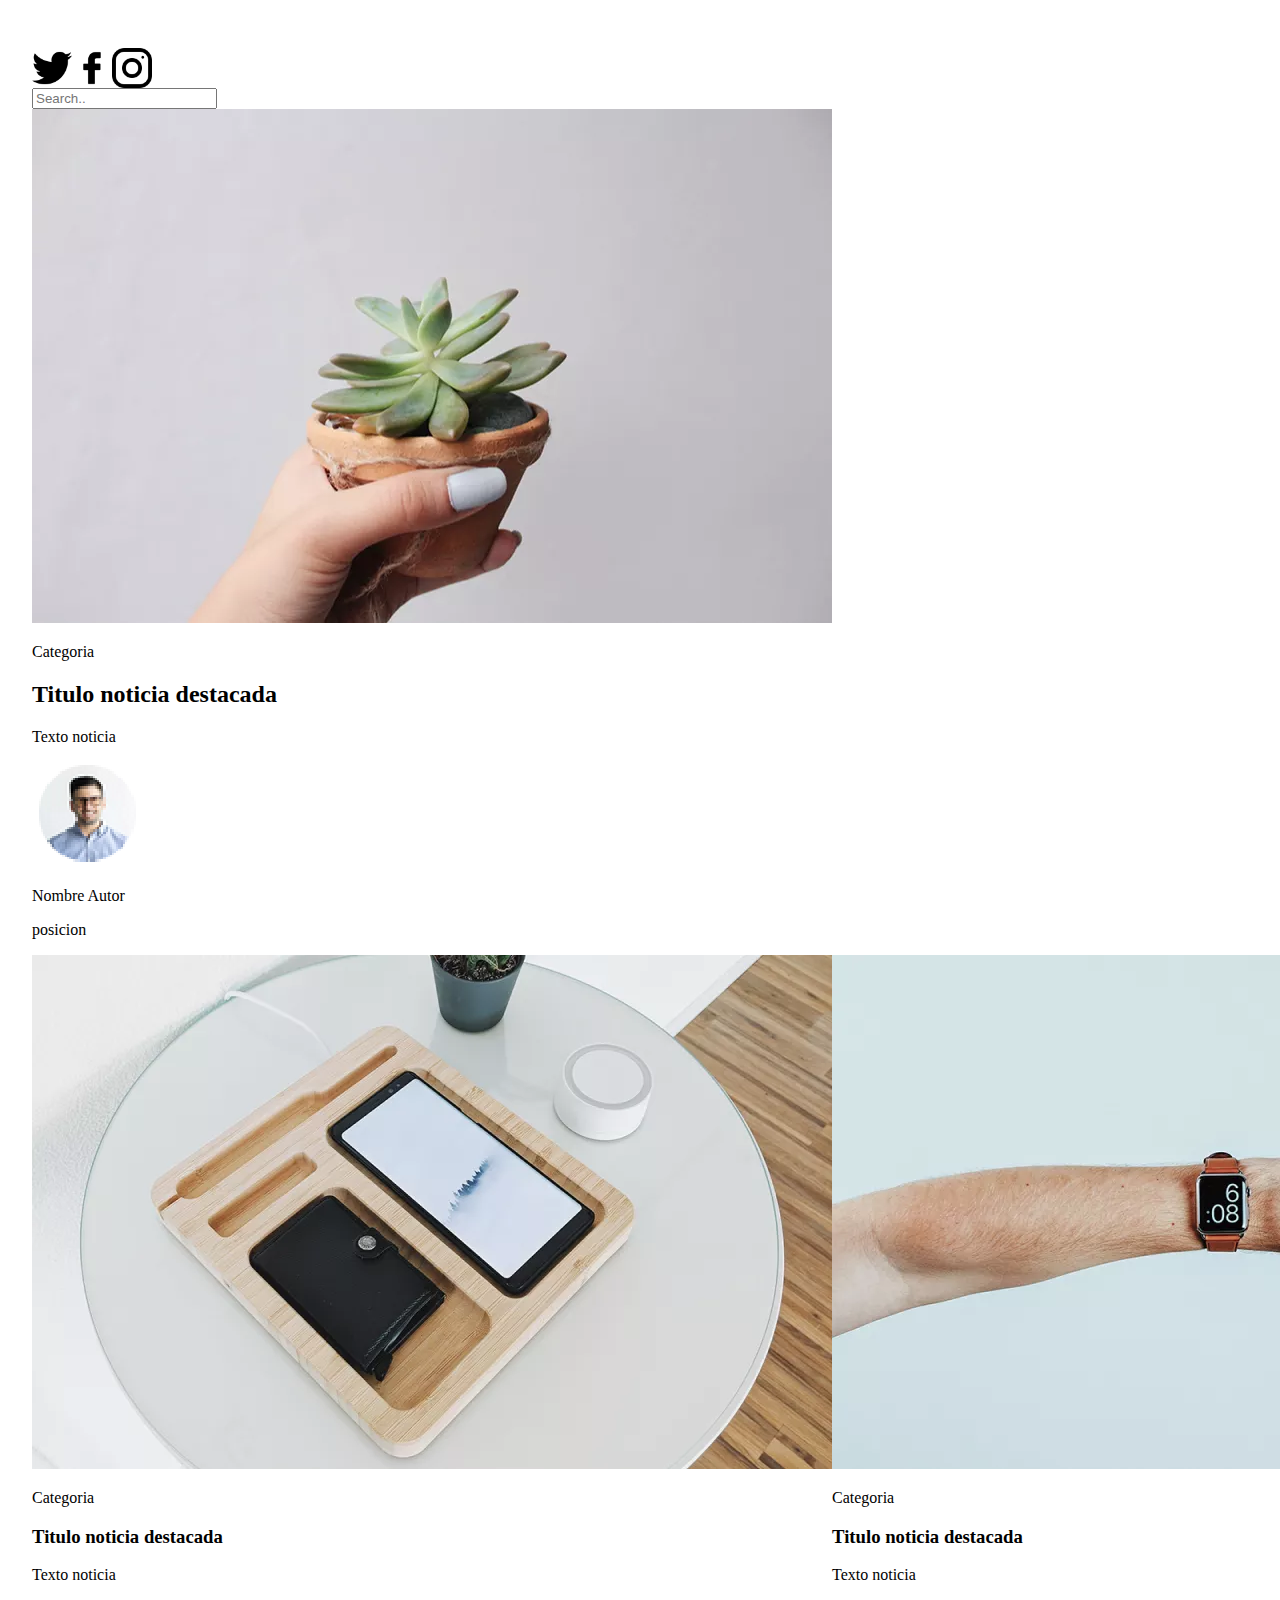
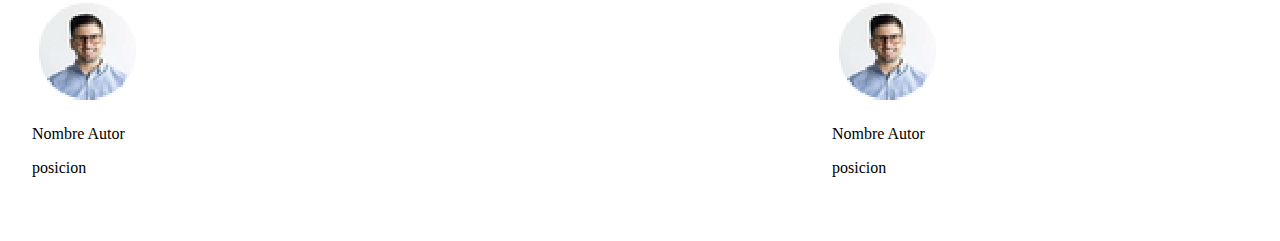
==== index.html @ 4578b65c "first commit" ====
<!DOCTYPE html>
<html lang="es">
<link rel="stylesheet" href="s.css">
<head>
    <meta charset="UTF-8">
    <meta http-equiv="X-UA-Compatible" content="IE=edge">
    <meta name="viewport" content="width=device-width, initial-scale=1.0">
    <title>Document</title>
</head>
<body>
    <header>
        <form action="">
            <nav>
                <section class="flex-containerSM">
                    
                        <img src="/img/Twitter.png" alt="">
                    
                        <img src="img/Facebook.png" alt="">
                    
                        <img src="img/Instagram.png" alt="">
                    
                </section>
            </nav>
            <input type="text" placeholder="Search..">

        </form>
    </header>

    <main>
        <section class="seccion-destacado">
            <article class="articulo-destacado">
                <picture>
                    <img src="/img/img_2.jpg.jpg" alt="Alt de imagen">
                </picture>
                <section>
                    <p class="categoria">Categoria</p>
                    <h2>Titulo noticia destacada</h2>
                    <p>Texto noticia</p>
                </section>
                <section class="author">
                    <picture>
                        <img src="/img/autor.png" alt="Imagen Autor">
                    </picture>
                    <p class="nombre">Nombre Autor</p>
                    <p class="posicion">posicion</p>
                </section>
            </article>
        </section>


        <section class="seccion-noticias">
            <article class="articulo-noticia1">
                <picture>
                    <img src="/img/img_3.jpg.jpg" alt="Alt de imagen">
                </picture>
                <section>
                    <p class="categoria">Categoria</p>
                    <h3>Titulo noticia destacada</h3>
                    <p>Texto noticia</p>
                </section>
                <section class="author">
                    <picture>
                        <img src="/img/autor.png" alt="Imagen Autor">
                    </picture>
                    <p class="nombre">Nombre Autor</p>
                    <p class="posicion">posicion</p>
                </section>
            </article>

            <article class="articulo-noticia2">
                <picture>
                    <img src="/img/img_4.jpg.jpg" alt="Alt de imagen">
                </picture>
                <section>
                    <p class="categoria">Categoria</p>
                    <h3>Titulo noticia destacada</h3>
                    <p>Texto noticia</p>
                </section>
                <section class="author">
                    <picture>
                        <img src="/img/autor.png" alt="Imagen Autor">
                    </picture>
                    <p class="nombre">Nombre Autor</p>
                    <p class="posicion">posicion</p>
                </section>
            </article>

            <article class="articulo-noticia3">
                <picture>
                    <img src="/img/img_5.jpg.jpg" alt="Alt de imagen">
                </picture>
                <section>
                    <p class="categoria">Categoria</p>
                    <h3>Titulo noticia destacada</h3>
                    <p>Texto noticia</p>
                </section>
                <section class="author">
                    <picture>
                        <img src="/img/autor.png" alt="Imagen Autor">
                    </picture>
                    <p class="nombre">Nombre Autor</p>
                    <p class="posicion">posicion</p>
                </section>
            </article>

        </section>

    </main>
</body>
</html>
---- s.css ----
.seccion-destacado{
    display: flex;
    flex-wrap: wrap;
}
.flex-containerSM{
    display: flex;
    flex-direction: row;
    height: 40px;
}

.seccion-noticias{
    display: flex;
    flex-direction: row;
}
.page {
    display: flex;
  }
  
  .page > * {
    padding: 1rem;
  }
  
  .sidebar {
    background: var(--color-primary-x-light);
    outline: 1px solid var(--color-primary);
    width: 14rem;
  }
  
  body {
    min-height: unset;
    padding: 2rem;
    border: 1px solid var(--color-stroke);
    background: var(--color-off-white);
    margin: 1rem auto;
  }
  
  .page {
    background: white;
    border: 1px solid var(--color-stroke);
  }
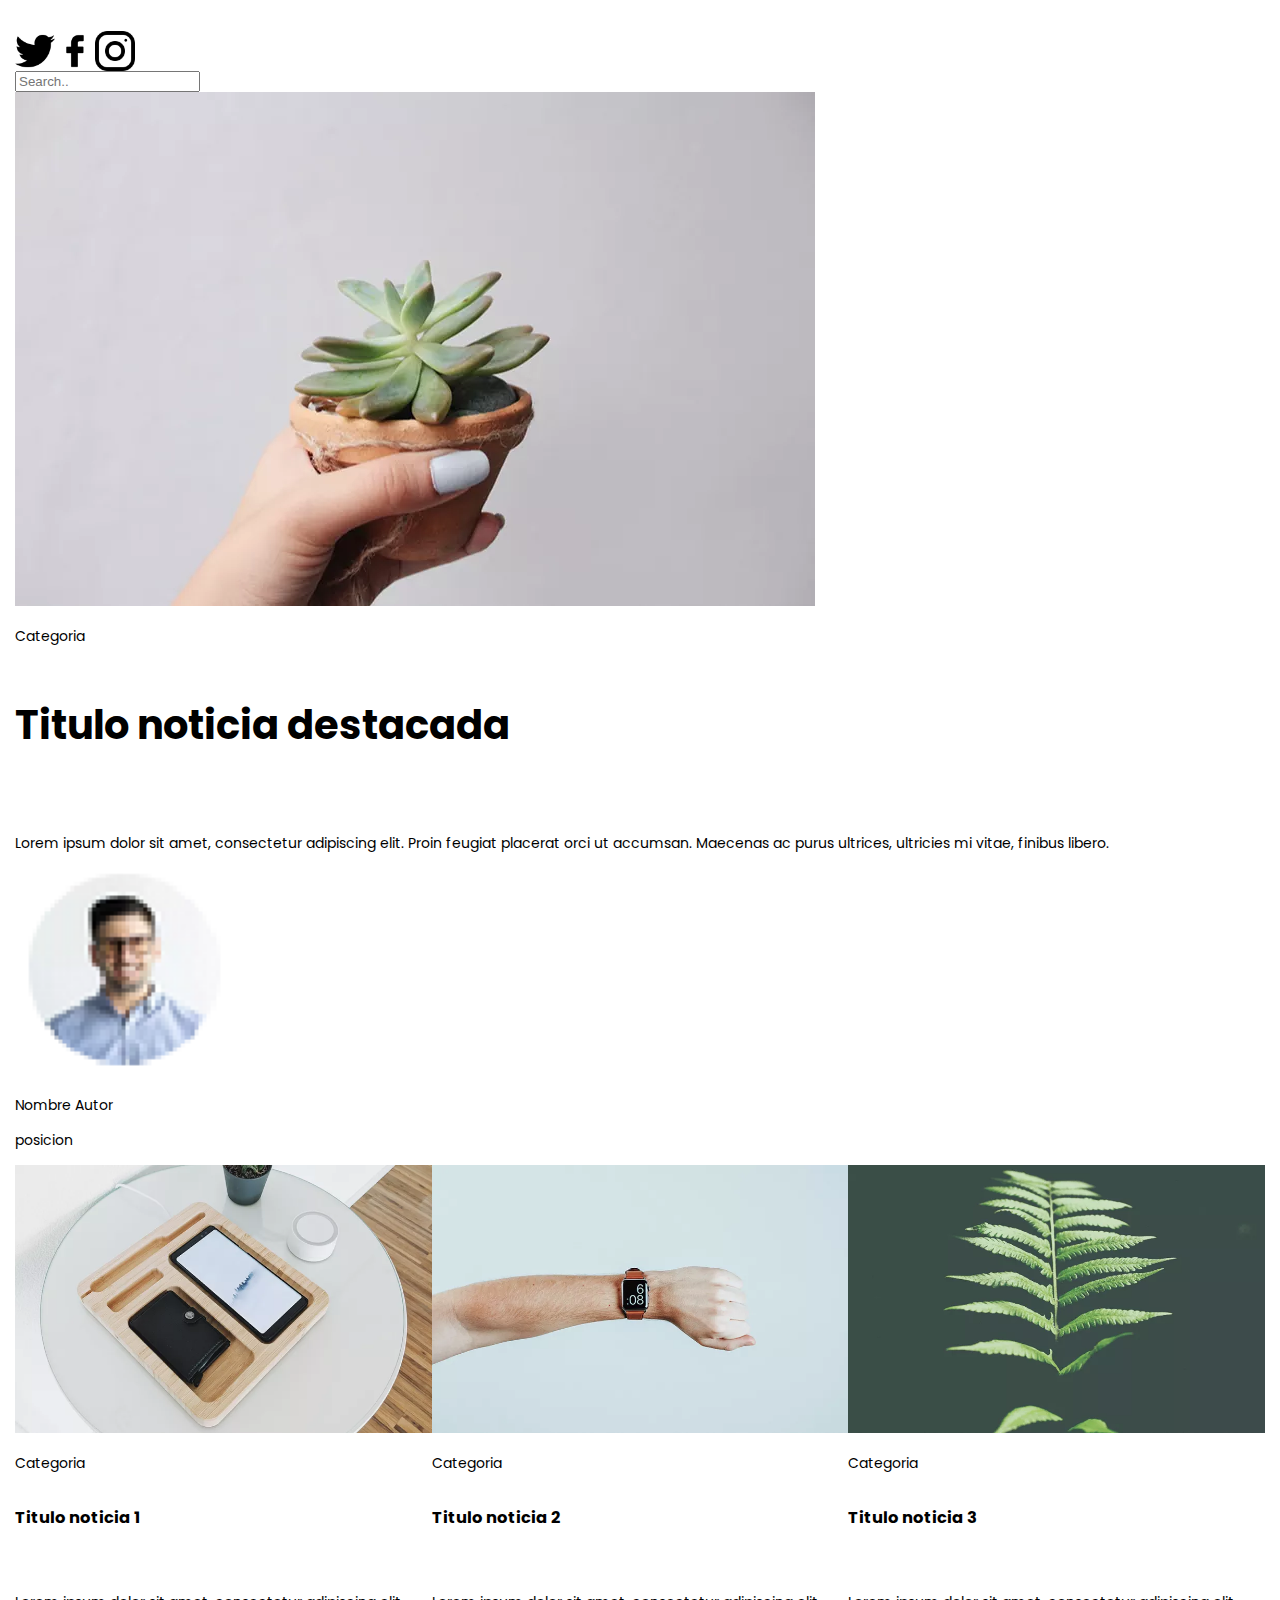
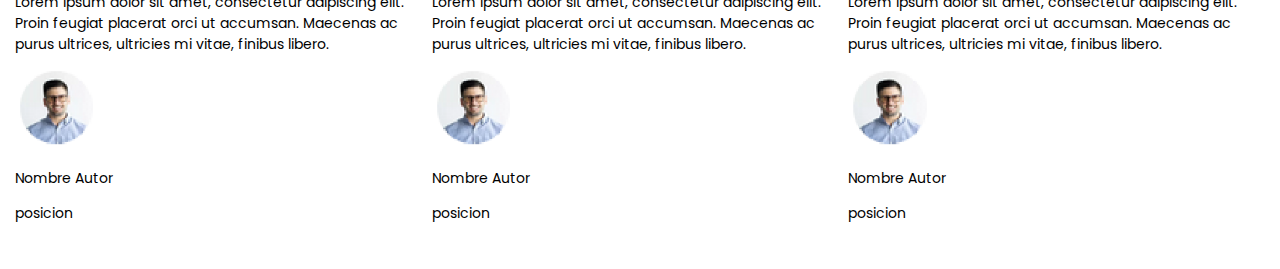
==== commit a52040ec: "mod 1" ====
--- a/index.html
+++ b/index.html
@@ -1,110 +1,133 @@
 <!DOCTYPE html>
 <html lang="es">
-<link rel="stylesheet" href="s.css">
-<head>
-    <meta charset="UTF-8">
-    <meta http-equiv="X-UA-Compatible" content="IE=edge">
-    <meta name="viewport" content="width=device-width, initial-scale=1.0">
-    <title>Document</title>
-</head>
-<body>
-    <header>
-        <form action="">
-            <nav>
-                <section class="flex-containerSM">
-                    
+    <link href='https://fonts.googleapis.com/css?family=Poppins'
+        rel='stylesheet'>
+    <link rel="stylesheet" href="s.css">
+    <head>
+        <meta charset="UTF-8">
+        <meta http-equiv="X-UA-Compatible" content="IE=edge">
+        <meta name="viewport" content="width=device-width, initial-scale=1.0">
+        <title>Document</title>
+    </head>
+    <body>
+        <header>
+            <form action="">
+                <nav>
+                    <section class="flex-containerSM">
+
                         <img src="/img/Twitter.png" alt="">
-                    
+
                         <img src="img/Facebook.png" alt="">
-                    
+
                         <img src="img/Instagram.png" alt="">
-                    
-                </section>
-            </nav>
-            <input type="text" placeholder="Search..">
 
-        </form>
-    </header>
+                    </section>
+                </nav>
+                <input type="text" placeholder="Search..">
 
-    <main>
-        <section class="seccion-destacado">
-            <article class="articulo-destacado">
-                <picture>
-                    <img src="/img/img_2.jpg.jpg" alt="Alt de imagen">
-                </picture>
-                <section>
-                    <p class="categoria">Categoria</p>
-                    <h2>Titulo noticia destacada</h2>
-                    <p>Texto noticia</p>
-                </section>
-                <section class="author">
+            </form>
+        </header>
+
+        <main>
+            <section class="seccion-destacado">
+                <article class="articulo-destacado">
                     <picture>
-                        <img src="/img/autor.png" alt="Imagen Autor">
+                        <img src="/img/img_2.jpg.jpg" alt="imagen-noticia-destacada"
+                            class="imagen-noticia-destacada">
                     </picture>
-                    <p class="nombre">Nombre Autor</p>
-                    <p class="posicion">posicion</p>
-                </section>
-            </article>
-        </section>
+                    <section>
+                        <p class="categoria">Categoria</p>
+                        <h2>Titulo noticia destacada</h2>
+                        <p>Lorem ipsum dolor sit amet, 
+                            consectetur adipiscing elit. 
+                            Proin feugiat placerat orci ut accumsan. 
+                            Maecenas ac purus ultrices, 
+                            ultricies mi vitae, 
+                            finibus libero.</p>                    </section>
+                    <section class="author">
+                        <picture>
+                            <img src="/img/autor.png" alt="Imagen-Autor" class="imagen-Autor">
+                        </picture>
+                        <p class="nombre">Nombre Autor</p>
+                        <p class="posicion">posicion</p>
+                    </section>
+                </article>
+            </section>
 
 
-        <section class="seccion-noticias">
-            <article class="articulo-noticia1">
-                <picture>
-                    <img src="/img/img_3.jpg.jpg" alt="Alt de imagen">
-                </picture>
-                <section>
-                    <p class="categoria">Categoria</p>
-                    <h3>Titulo noticia destacada</h3>
-                    <p>Texto noticia</p>
-                </section>
-                <section class="author">
+            <section class="seccion-noticias">
+                <article class="articulo-noticia1">
                     <picture>
-                        <img src="/img/autor.png" alt="Imagen Autor">
+                        <img src="/img/img_3.jpg.jpg" alt="imagen-noticia"
+                            class="imagen-noticia">
                     </picture>
-                    <p class="nombre">Nombre Autor</p>
-                    <p class="posicion">posicion</p>
-                </section>
-            </article>
+                    <section>
+                        <p class="categoria">Categoria</p>
+                        <h3>Titulo noticia 1</h3>
+                        <p>Lorem ipsum dolor sit amet, 
+                            consectetur adipiscing elit. 
+                            Proin feugiat placerat orci ut accumsan. 
+                            Maecenas ac purus ultrices, 
+                            ultricies mi vitae, 
+                            finibus libero.</p>                       </section>
+                    <section class="author">
+                        <picture>
+                            <img src="/img/autor.png" alt="Imagen-Autor" class="imagen-Autor">
+                        </picture>
+                        <p class="nombre">Nombre Autor</p>
+                        <p class="posicion">posicion</p>
+                    </section>
+                </article>
 
-            <article class="articulo-noticia2">
-                <picture>
-                    <img src="/img/img_4.jpg.jpg" alt="Alt de imagen">
-                </picture>
-                <section>
-                    <p class="categoria">Categoria</p>
-                    <h3>Titulo noticia destacada</h3>
-                    <p>Texto noticia</p>
-                </section>
-                <section class="author">
+                <article class="articulo-noticia2">
                     <picture>
-                        <img src="/img/autor.png" alt="Imagen Autor">
+                        <img src="/img/img_4.jpg.jpg" alt="imagen-noticia"
+                            class="imagen-noticia">
                     </picture>
-                    <p class="nombre">Nombre Autor</p>
-                    <p class="posicion">posicion</p>
-                </section>
-            </article>
+                    <section>
+                        <p class="categoria">Categoria</p>
+                        <h3>Titulo noticia 2</h3>
+                        <p>Lorem ipsum dolor sit amet, 
+                            consectetur adipiscing elit. 
+                            Proin feugiat placerat orci ut accumsan. 
+                            Maecenas ac purus ultrices, 
+                            ultricies mi vitae, 
+                            finibus libero.</p>                      </section>
+                    <section class="author">
+                        <picture>
+                            <img src="/img/autor.png" alt="Imagen-Autor" class="imagen-Autor">
+                        </picture>
+                        <p class="nombre">Nombre Autor</p>
+                        <p class="posicion">posicion</p>
+                    </section>
+                </article>
 
-            <article class="articulo-noticia3">
-                <picture>
-                    <img src="/img/img_5.jpg.jpg" alt="Alt de imagen">
-                </picture>
-                <section>
-                    <p class="categoria">Categoria</p>
-                    <h3>Titulo noticia destacada</h3>
-                    <p>Texto noticia</p>
-                </section>
-                <section class="author">
+                <article class="articulo-noticia3">
                     <picture>
-                        <img src="/img/autor.png" alt="Imagen Autor">
+                        <img src="/img/img_5.jpg.jpg" alt="imagen-noticia"
+                            class="imagen-noticia">
                     </picture>
-                    <p class="nombre">Nombre Autor</p>
-                    <p class="posicion">posicion</p>
-                </section>
-            </article>
+                    <section>
+                        <p class="categoria">Categoria</p>
+                        <h3>Titulo noticia 3</h3>
+                        <p>Lorem ipsum dolor sit amet, 
+                            consectetur adipiscing elit. 
+                            Proin feugiat placerat orci ut accumsan. 
+                            Maecenas ac purus ultrices, 
+                            ultricies mi vitae, 
+                            finibus libero.</p>   
+                    </section>
+                    <section class="author">
+                        <picture>
+                            <img src="/img/autor.png" alt="Imagen-Autor" class="imagen-Autor">
+                        </picture>
+                        <p class="nombre">Nombre Autor</p>
+                        <p class="posicion">posicion</p>
+                    </section>
+                </article>
 
-        </section>
+            </section>
 
-    </main>
-</body>
+        </main>
+    </body>
 </html>--- a/s.css
+++ b/s.css
@@ -1,40 +1,72 @@
-.seccion-destacado{
-    display: flex;
-    flex-wrap: wrap;
-}
-.flex-containerSM{
-    display: flex;
-    flex-direction: row;
-    height: 40px;
+.seccion-destacado {
+  display: flex;
+  flex-wrap: wrap;
 }
 
-.seccion-noticias{
-    display: flex;
-    flex-direction: row;
+.flex-containerSM {
+  display: flex;
+  flex-direction: row;
+  height: 40px;
 }
+
+.seccion-noticias {
+  display: flex;
+  flex-direction: row;
+}
+
 .page {
-    display: flex;
-  }
-  
-  .page > * {
-    padding: 1rem;
-  }
-  
-  .sidebar {
-    background: var(--color-primary-x-light);
-    outline: 1px solid var(--color-primary);
-    width: 14rem;
-  }
-  
-  body {
-    min-height: unset;
-    padding: 2rem;
-    border: 1px solid var(--color-stroke);
-    background: var(--color-off-white);
-    margin: 1rem auto;
-  }
-  
-  .page {
-    background: white;
-    border: 1px solid var(--color-stroke);
-  }+  display: flex;
+}
+
+.page>* {
+  padding: 1rem;
+}
+
+.sidebar {
+  background: var(--color-primary-x-light);
+  outline: 1px solid var(--color-primary);
+  width: 14rem;
+
+}
+
+body {
+  min-height: unset;
+  padding: 15px;
+  border: 1px solid var(--color-stroke);
+  background: var(#888);
+  margin: 1rem auto;
+  font-size: 14px;
+  font-family: 'Poppins';
+}
+
+h2 {
+  padding-top: 15px;
+  padding-bottom: 45px;
+  font-size: 40px;
+  font-weight: 700;
+
+}
+h3{
+  padding-top: 15px;
+  padding-bottom: 45px;
+}
+
+.page {
+  background: white;
+  border: 1px solid var(--color-stroke);
+}
+
+.imagen-noticia{
+  width: 100%;
+  height: auto;
+}
+
+.imagen-noticia-destacada{
+  max-width: 80%;
+  height: auto;
+}
+
+.imagen-Autor{
+  width: 20%;
+  height: auto;
+}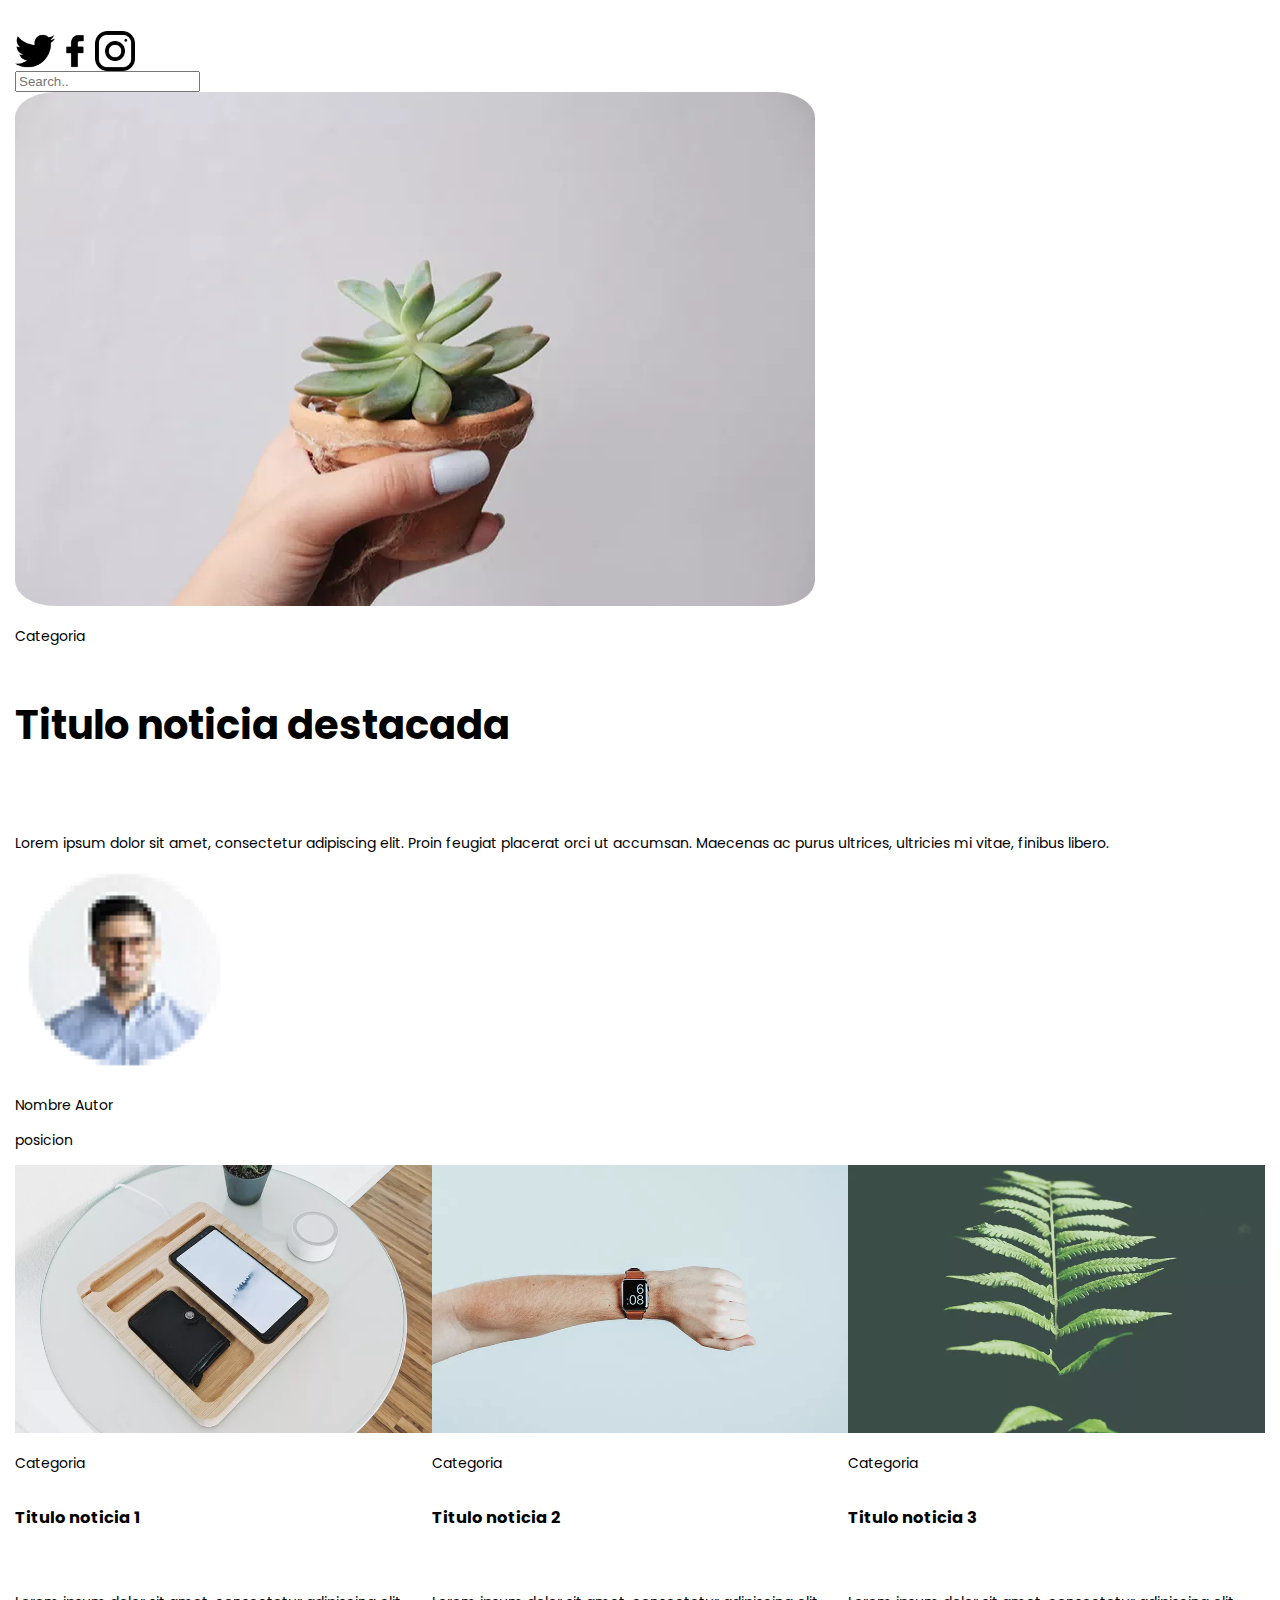
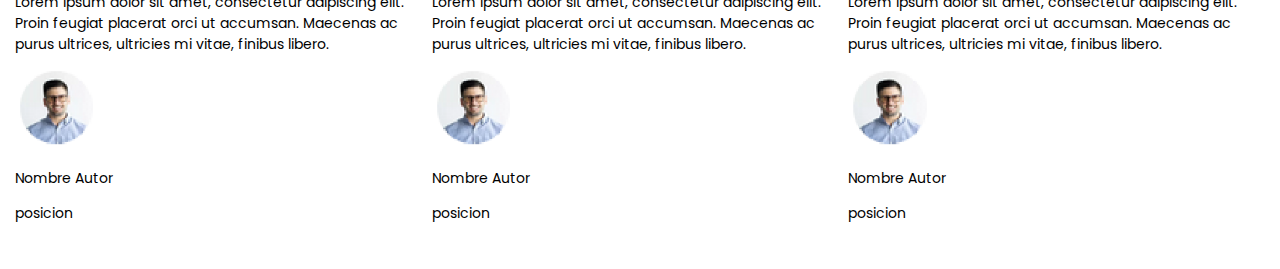
==== commit a4f7234b: "mod 5" ====
--- a/index.html
+++ b/index.html
@@ -1,13 +1,14 @@
 <!DOCTYPE html>
 <html lang="es">
-    <link href='https://fonts.googleapis.com/css?family=Poppins'
-        rel='stylesheet'>
-    <link rel="stylesheet" href="s.css">
+    
     <head>
         <meta charset="UTF-8">
         <meta http-equiv="X-UA-Compatible" content="IE=edge">
         <meta name="viewport" content="width=device-width, initial-scale=1.0">
         <title>Document</title>
+        <link href='https://fonts.googleapis.com/css?family=Poppins'
+            rel='stylesheet'>
+    <link rel="stylesheet" href="s.css">
     </head>
     <body>
         <header>
--- a/s.css
+++ b/s.css
@@ -1,3 +1,5 @@
+@import url('https://fonts.googleapis.com/css?family=Poppins');
+
 .seccion-destacado {
   display: flex;
   flex-wrap: wrap;
@@ -64,6 +66,7 @@
 .imagen-noticia-destacada{
   max-width: 80%;
   height: auto;
+  border-radius: 5%;
 }
 
 .imagen-Autor{
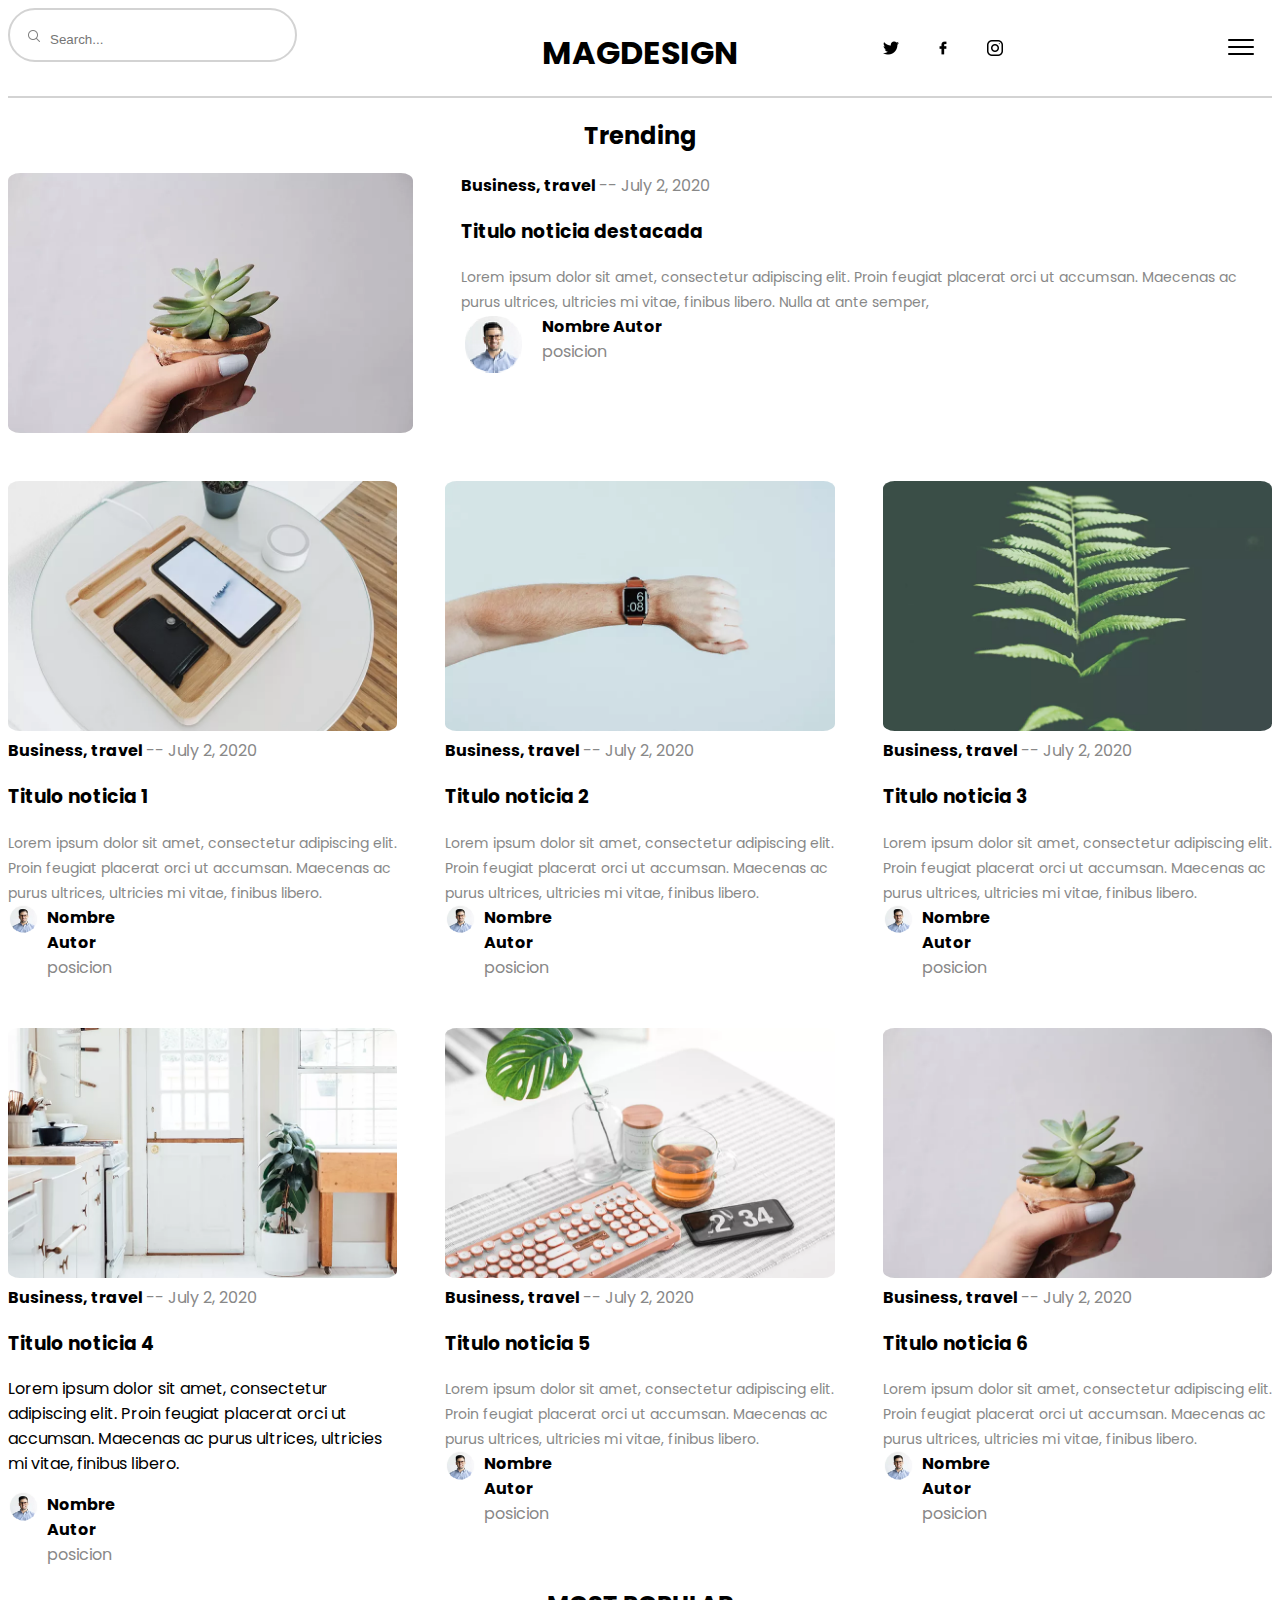
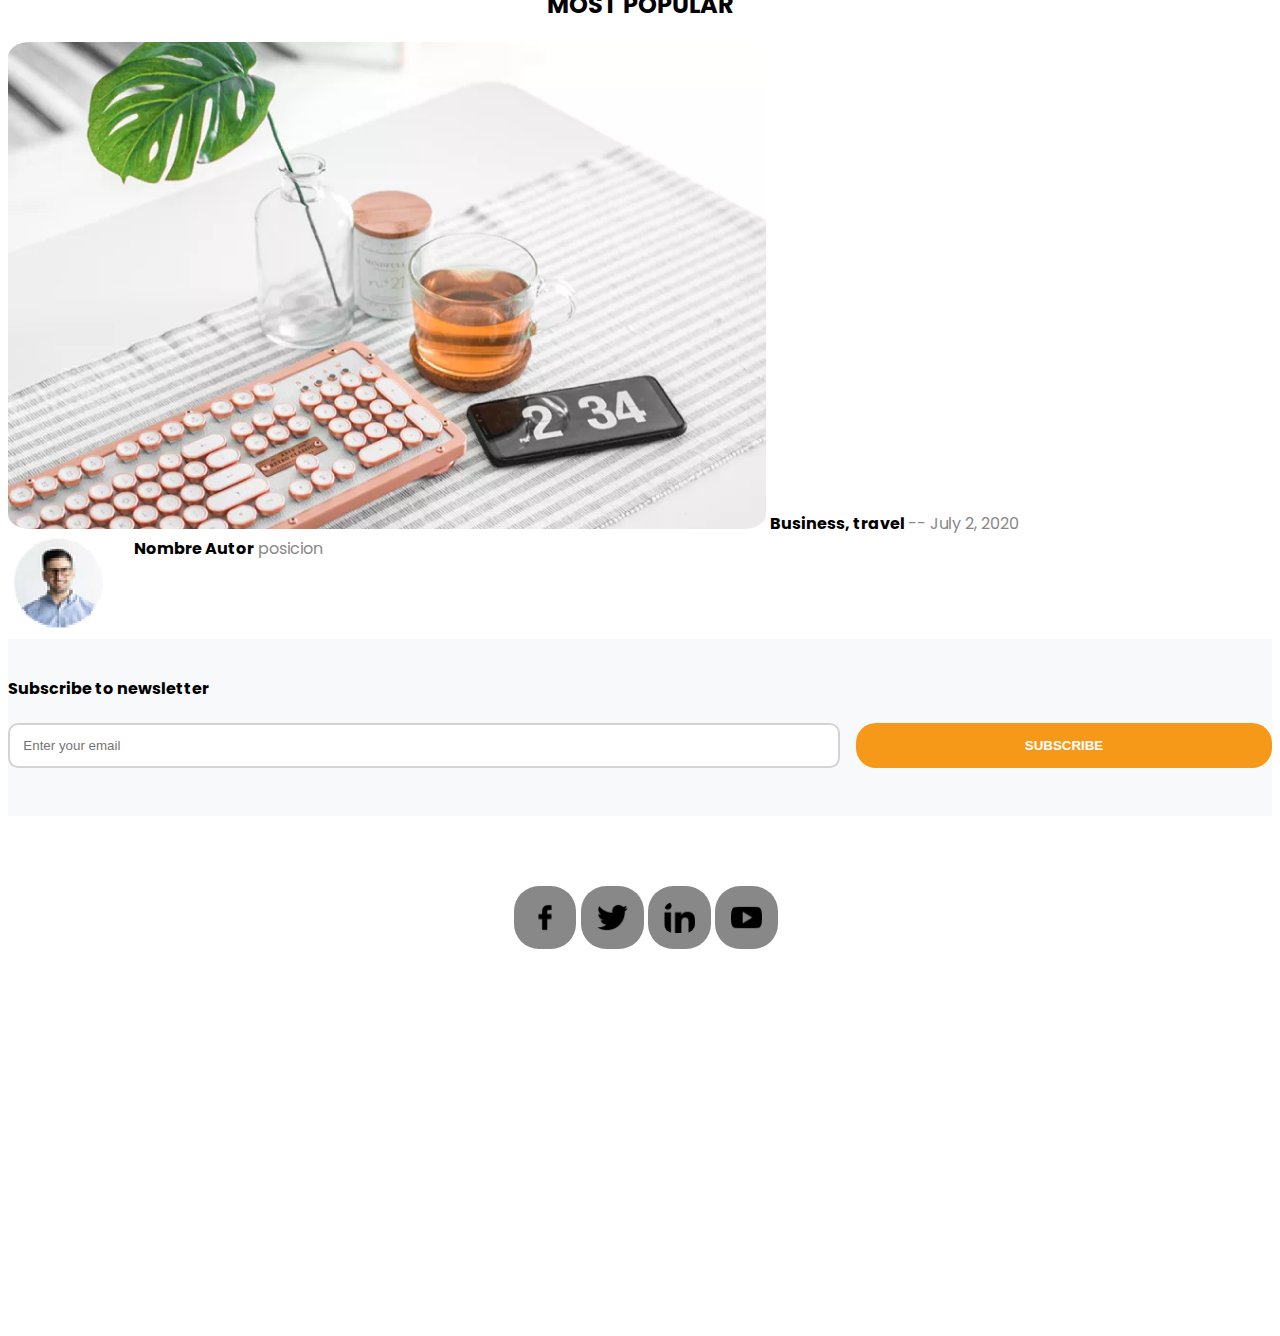
==== commit b89b4e60: "index" ====
--- a/index.html
+++ b/index.html
@@ -1,134 +1,353 @@
 <!DOCTYPE html>
 <html lang="es">
-    
+
+    <link rel="stylesheet" href="estilos_periodico.css">
     <head>
         <meta charset="UTF-8">
         <meta http-equiv="X-UA-Compatible" content="IE=edge">
         <meta name="viewport" content="width=device-width, initial-scale=1.0">
-        <title>Document</title>
-        <link href='https://fonts.googleapis.com/css?family=Poppins'
-            rel='stylesheet'>
-    <link rel="stylesheet" href="s.css">
+        <title>Periodico</title>
+
     </head>
     <body>
+        <!--Barra navegacion-->
+
+        
+
         <header>
-            <form action="">
-                <nav>
-                    <section class="flex-containerSM">
-
-                        <img src="/img/Twitter.png" alt="">
-
-                        <img src="img/Facebook.png" alt="">
-
-                        <img src="img/Instagram.png" alt="">
-
-                    </section>
-                </nav>
-                <input type="text" placeholder="Search..">
-
-            </form>
+            <nav>
+                <section class="barra-navegacion">
+
+                    <section class="barra-busqueda">
+                        <img class="icono-busqueda" src="img/lupa.png"
+                            alt="barra de
+                            busqueda">
+                        <input type="text" class="entrada-barra-busqeda"
+                            placeholder="Search...">
+                    </section>
+
+                    <section class="titulo-pagina">
+                        <h1 >MAGDESIGN</h1>
+                    </section>
+
+                    <section class="menu">
+                        <section class="redes-">
+
+                            <img class="logos" src="/img/Twitter.png" alt="botón
+                                para ir a Twitter">
+
+                            <img class="logos" src="img/Facebook.png" alt="botón
+                                para ir a Facebook">
+
+                            <img class="logos" src="img/Instagram.png"
+                                alt="botón para ir a Instagram">
+
+                        </section>
+
+                        <img class="menu-burger" src="/img/burger.png"
+                            alt="botón de
+                            menu">
+                    </section>
+                </section>
+
+                
+            </nav>
         </header>
 
-        <main>
-            <section class="seccion-destacado">
-                <article class="articulo-destacado">
-                    <picture>
-                        <img src="/img/img_2.jpg.jpg" alt="imagen-noticia-destacada"
-                            class="imagen-noticia-destacada">
-                    </picture>
-                    <section>
-                        <p class="categoria">Categoria</p>
-                        <h2>Titulo noticia destacada</h2>
-                        <p>Lorem ipsum dolor sit amet, 
-                            consectetur adipiscing elit. 
-                            Proin feugiat placerat orci ut accumsan. 
-                            Maecenas ac purus ultrices, 
-                            ultricies mi vitae, 
-                            finibus libero.</p>                    </section>
-                    <section class="author">
-                        <picture>
-                            <img src="/img/autor.png" alt="Imagen-Autor" class="imagen-Autor">
-                        </picture>
-                        <p class="nombre">Nombre Autor</p>
-                        <p class="posicion">posicion</p>
-                    </section>
-                </article>
+        <main class="contenido-index">
+            <!-- noticia destacada -->
+            <section class="noticia-trending">
+                <h2>Trending</h2>
+                <section class="grid-container-trending">
+
+                    <img src="/img/img_2.jpg.jpg"
+                        class="imagen-noticia-trending">
+                    <article>
+                        <label class="categoria-noticia">Business, travel
+                        </label>
+                        <label class="fecha">-- July 2, 2020</label>
+                        <h3>
+                            Titulo noticia destacada
+                        </h3>
+                        <label class="cuerpo-noticia">
+                            Lorem ipsum dolor sit amet, consectetur adipiscing
+                            elit.
+                            Proin feugiat placerat orci ut accumsan. Maecenas ac
+                            purus ultrices,
+                            ultricies mi vitae, finibus libero. Nulla at ante
+                            semper,
+                        </label>
+
+                        <section class="autor">
+                            <picture>
+                                <img src="/img/autor.png" alt="Imagen-Autor"
+                                    class="imagen-autor">
+                            </picture>
+                            <section>
+                                <label class="nombre-autor">Nombre Autor</label>
+                                <label class="posicion">posicion</label>
+                            </section>
+                        </section>
+
+                    </article>
+
+
+                </section>
             </section>
-
-
-            <section class="seccion-noticias">
-                <article class="articulo-noticia1">
+            <!-- noticias normales -->
+            <section class="noticias">
+
+                <article class="articulo-noticia">
                     <picture>
                         <img src="/img/img_3.jpg.jpg" alt="imagen-noticia"
                             class="imagen-noticia">
                     </picture>
                     <section>
-                        <p class="categoria">Categoria</p>
+                        <label class="categoria-noticia">Business, travel
+                        </label>
+                        <label class="fecha">-- July 2, 2020</label>
                         <h3>Titulo noticia 1</h3>
-                        <p>Lorem ipsum dolor sit amet, 
-                            consectetur adipiscing elit. 
-                            Proin feugiat placerat orci ut accumsan. 
-                            Maecenas ac purus ultrices, 
-                            ultricies mi vitae, 
-                            finibus libero.</p>                       </section>
-                    <section class="author">
-                        <picture>
-                            <img src="/img/autor.png" alt="Imagen-Autor" class="imagen-Autor">
-                        </picture>
-                        <p class="nombre">Nombre Autor</p>
-                        <p class="posicion">posicion</p>
-                    </section>
-                </article>
-
-                <article class="articulo-noticia2">
-                    <picture>
-                        <img src="/img/img_4.jpg.jpg" alt="imagen-noticia"
-                            class="imagen-noticia">
-                    </picture>
-                    <section>
-                        <p class="categoria">Categoria</p>
-                        <h3>Titulo noticia 2</h3>
-                        <p>Lorem ipsum dolor sit amet, 
-                            consectetur adipiscing elit. 
-                            Proin feugiat placerat orci ut accumsan. 
-                            Maecenas ac purus ultrices, 
-                            ultricies mi vitae, 
-                            finibus libero.</p>                      </section>
-                    <section class="author">
-                        <picture>
-                            <img src="/img/autor.png" alt="Imagen-Autor" class="imagen-Autor">
-                        </picture>
-                        <p class="nombre">Nombre Autor</p>
-                        <p class="posicion">posicion</p>
-                    </section>
-                </article>
-
-                <article class="articulo-noticia3">
-                    <picture>
-                        <img src="/img/img_5.jpg.jpg" alt="imagen-noticia"
-                            class="imagen-noticia">
-                    </picture>
-                    <section>
-                        <p class="categoria">Categoria</p>
-                        <h3>Titulo noticia 3</h3>
-                        <p>Lorem ipsum dolor sit amet, 
-                            consectetur adipiscing elit. 
-                            Proin feugiat placerat orci ut accumsan. 
-                            Maecenas ac purus ultrices, 
-                            ultricies mi vitae, 
-                            finibus libero.</p>   
-                    </section>
-                    <section class="author">
-                        <picture>
-                            <img src="/img/autor.png" alt="Imagen-Autor" class="imagen-Autor">
-                        </picture>
-                        <p class="nombre">Nombre Autor</p>
-                        <p class="posicion">posicion</p>
-                    </section>
-                </article>
-
+                        <label class="cuerpo-noticia">
+                            Lorem ipsum dolor sit amet, consectetur adipiscing
+                            elit.
+                            Proin feugiat placerat orci ut accumsan. Maecenas ac
+                            purus ultrices,
+                            ultricies mi vitae, finibus libero.
+                        </label>
+                        <section class="autor">
+                            <picture>
+                                <img src="/img/autor.png" alt="Imagen-Autor"
+                                    class="imagen-autor">
+                            </picture>
+                            <section>
+                                <label class="nombre-autor">Nombre Autor</label>
+                                <label class="posicion">posicion</label>
+                            </section>
+                        </section>
+                    </article>
+
+                    <article class="articulo-noticia">
+                        <picture>
+                            <img src="/img/img_4.jpg.jpg" alt="imagen-noticia"
+                                class="imagen-noticia">
+                        </picture>
+                        <section>
+                            <label class="categoria-noticia">Business, travel
+                            </label>
+                            <label class="fecha">-- July 2, 2020</label>
+                            <h3>Titulo noticia 2</h3>
+                            <label class="cuerpo-noticia">
+                                Lorem ipsum dolor sit amet, consectetur
+                                adipiscing
+                                elit.
+                                Proin feugiat placerat orci ut accumsan.
+                                Maecenas ac
+                                purus ultrices,
+                                ultricies mi vitae, finibus libero.
+                            </label>
+                        </section>
+                        <section class="autor">
+                            <picture>
+                                <img src="/img/autor.png" alt="Imagen-Autor"
+                                    class="imagen-autor">
+                            </picture>
+                            <section>
+                                <label class="nombre-autor">Nombre Autor</label>
+                                <label class="posicion">posicion</label>
+                            </section>
+                        </section>
+                    </article>
+
+                    <article class="articulo-noticia">
+                        <picture>
+                            <img src="/img/img_5.jpg.jpg" alt="imagen-noticia"
+                                class="imagen-noticia">
+                        </picture>
+                        <section>
+                            <label class="categoria-noticia">Business, travel
+                            </label>
+                            <label class="fecha">-- July 2, 2020</label>
+                            <h3>Titulo noticia 3</h3>
+                            <label class="cuerpo-noticia">
+                                Lorem ipsum dolor sit amet, consectetur
+                                adipiscing
+                                elit.
+                                Proin feugiat placerat orci ut accumsan.
+                                Maecenas ac
+                                purus ultrices,
+                                ultricies mi vitae, finibus libero.
+                            </label>
+                        </section>
+                        <section class="autor">
+                            <picture>
+                                <img src="/img/autor.png" alt="Imagen-Autor"
+                                    class="imagen-autor">
+                            </picture>
+                            <section>
+                                <label class="nombre-autor">Nombre Autor</label>
+                                <label class="posicion">posicion</label>
+                            </section>
+                        </section>
+                    </article>
+
+                    <article class="articulo-noticia">
+                        <picture>
+                            <img src="/img/img_6.jpg.jpg" alt="imagen-noticia"
+                                class="imagen-noticia">
+                        </picture>
+                        <section>
+                            <label class="categoria-noticia">Business, travel
+                            </label>
+                            <label class="fecha">-- July 2, 2020</label>
+                            <h3>Titulo noticia 4</h3>
+                            <p>Lorem ipsum dolor sit amet,
+                                consectetur adipiscing elit.
+                                Proin feugiat placerat orci ut accumsan.
+                                Maecenas ac purus ultrices,
+                                ultricies mi vitae,
+                                finibus libero.</p> </section>
+                        <section class="autor">
+                            <picture>
+                                <img src="/img/autor.png" alt="Imagen-Autor"
+                                    class="imagen-autor">
+                            </picture>
+                            <section>
+                                <label class="nombre-autor">Nombre Autor</label>
+                                <label class="posicion">posicion</label>
+                            </section>
+                        </section>
+                    </article>
+
+                    <article class="articulo-noticia">
+                        <picture>
+                            <img src="/img/img_7.jpg.jpg" alt="imagen-noticia"
+                                class="imagen-noticia">
+                        </picture>
+                        <section>
+                            <label class="categoria-noticia">Business, travel
+                            </label>
+                            <label class="fecha">-- July 2, 2020</label>
+                            <h3>Titulo noticia 5</h3>
+                            <label class="cuerpo-noticia">
+                                Lorem ipsum dolor sit amet, consectetur
+                                adipiscing
+                                elit.
+                                Proin feugiat placerat orci ut accumsan.
+                                Maecenas ac
+                                purus ultrices,
+                                ultricies mi vitae, finibus libero.
+                            </label>
+                        </section>
+                        <section class="autor">
+                            <picture>
+                                <img src="/img/autor.png" alt="Imagen-Autor"
+                                    class="imagen-autor">
+                            </picture>
+                            <section>
+                                <label class="nombre-autor">Nombre Autor</label>
+                                <label class="posicion">posicion</label>
+                            </section>
+                        </section>
+                    </article>
+
+                    <article class="articulo-noticia">
+                        <picture>
+                            <img src="/img/img_2.jpg.jpg" alt="imagen-noticia"
+                                class="imagen-noticia">
+                        </picture>
+                        <section>
+                            <label class="categoria-noticia">Business, travel
+                            </label>
+                            <label class="fecha">-- July 2, 2020</label>
+                            <h3>Titulo noticia 6</h3>
+                            <label class="cuerpo-noticia">
+                                Lorem ipsum dolor sit amet, consectetur
+                                adipiscing
+                                elit.
+                                Proin feugiat placerat orci ut accumsan.
+                                Maecenas ac
+                                purus ultrices,
+                                ultricies mi vitae, finibus libero.
+                            </label>
+                        </section>
+                        <section class="autor">
+                            <picture>
+                                <img src="/img/autor.png" alt="Imagen-Autor"
+                                    class="imagen-autor">
+                            </picture>
+                            <section>
+                                <label class="nombre-autor">Nombre Autor</label>
+                                <label class="posicion">posicion</label>
+                            </section>
+                        </section>
+                    </article>
+
+
+
+                </section>
+
+                <!--Most Popular post-->
+                <section class="publicacion-popular">
+                    <h2>MOST POPULAR</h2>
+                    <img class="imagen-publicacion-popular"
+                        src="/img/img_7.jpg.jpg"
+                        alt="">
+
+                    <label class="categoria-noticia">Business, travel
+                    </label>
+                    <label class="fecha">-- July 2, 2020</label>
+
+                    <section class="autor">
+                        <picture>
+                            <img src="/img/autor.png" alt="Imagen-Autor"
+                                class="imagen-autor">
+                        </picture>
+                        <section>
+                            <label class="nombre-autor">Nombre Autor</label>
+                            <label class="posicion">posicion</label>
+                        </section>
+                    </section>
+                </section>
+
+
+                <!--subscripcion-->
+
+
+            </main>
+            <section class="subscripcion">
+                <section class="contenido-subscripcion">
+                    <h4>Subscribe to newsletter</h4>
+                    <section class="formulario-subscripcion">
+                        <input type="email" class="email"
+                            placeholder="Enter your email">
+                        <input type="submit" class="btSubscripcion"
+                            value="SUBSCRIBE">
+                    </section>
+                </section>
             </section>
-
-        </main>
-    </body>
-</html>+            <!--pie-->
+
+            <footer>
+                <section class="contenido-index">
+                    <section class="redes-sociales">
+                        <picture>
+                            <img class="logo-redes" src="/img/Facebook.png"
+                                alt="">
+                        </picture>
+                        <picture>
+                            <img class="logo-redes" src="/img/Twitter.png"
+                                alt="">
+                        </picture>
+                        <picture>
+                            <img class="logo-redes" src="/img/linkedin.png"
+                                alt="">
+                        </picture>
+                        <picture>
+                            <img class="logo-redes" src="/img/youtube.png"
+                                alt="">
+                        </picture>
+                    </section>
+                </section>
+            </footer>
+        </body>
+    </html>--- a/estilos_periodico.css
+++ b/estilos_periodico.css
@@ -0,0 +1,326 @@
+@import url('https://fonts.googleapis.com/css?family=Poppins');
+
+body {
+    font-family: 'Poppins';
+}
+
+h1 {
+    text-align: center;
+}
+
+h2 {
+    font-weight: bold;
+    text-align: center;
+}
+
+img {
+    border-radius: 3%;
+}
+
+.cuerpo-noticia {
+    font-size: 14px;
+    color: #888;
+}
+
+.contenido-index {
+    max-width: 1320px;
+    margin: auto;
+}
+
+.grid-container-trending {
+    display: grid;
+    grid-template-columns: 1fr 2fr;
+    gap: 3em;
+}
+
+header {
+    height: 80px;
+    border-bottom: 2px solid lightgray;
+    padding-bottom: 0.5em;
+}
+
+
+
+.barra-navegacion {
+    max-width: 1320px;
+    margin: auto;
+    display: grid;
+    grid-template-columns: 1fr 1fr 1fr;
+}
+
+.barra-busqueda {
+    border: 2px solid lightgray;
+    border-radius: 50px;
+    padding: 1em;
+    width: 60%;
+    height: 20%;
+}
+
+.entrada-barra-busqeda {
+    border-color: transparent;
+    width: auto;
+}
+
+.menu {
+    display: grid;
+    grid-template-columns: 1fr 1fr;
+    padding: 1em;
+
+}
+
+.logos {
+    width: 1em;
+    height: auto;
+    border-radius: 40%;
+    padding: 1em;
+}
+
+.icono-busqueda {
+    opacity: 50%;
+    width: 1em;
+    height: auto;
+}
+
+
+
+.menu-burger {
+    padding-top: 0.5em;
+    margin-left: auto;
+}
+
+.imagen-noticia-trending {
+    max-width: 100%;
+    height: auto;
+}
+
+.autor {
+    display: grid;
+    grid-template-columns: 1fr 2fr;
+    width: 30%;
+}
+
+.nombre-autor {
+    font-weight: bold;
+}
+
+.posicion {
+    color: #888;
+}
+
+.imagen-autor {
+    max-width: 80%;
+    height: auto;
+}
+
+.categoria-noticia {
+    font-weight: bold;
+}
+
+.fecha {
+    color: #888;
+}
+
+.noticias {
+    display: grid;
+    grid-template-columns: repeat(3, 1fr);
+    gap: 3em;
+    margin-top: 3em;
+}
+
+.articulo-noticia {
+    /*height: 180px;*/
+}
+
+.imagen-noticia {
+    width: 100%;
+    height: auto;
+
+}
+
+.imagen-publicacion-popular {
+    width: 60%;
+    height: auto;
+}
+
+.subscripcion {
+    background-color: #f8f9fa;
+}
+
+.most-popular {
+    font-weight: bold;
+    padding-top: 2em;
+}
+
+.contenido-subscripcion {
+    max-width: 1320px;
+    margin: auto;
+    padding-top: 1em;
+    padding-bottom: 3em;
+}
+
+.formulario-subscripcion {
+    display: grid;
+    grid-template-columns: 2fr 1fr;
+    gap: 1em;
+}
+
+.email {
+    border-style: solid;
+    border-radius: 10px;
+    padding: 1em;
+    border-color: lightgray;
+
+}
+
+.btSubscripcion {
+    background-color: #f79918;
+    border-color: transparent;
+    border-radius: 20px;
+    color: white;
+    font-weight: bold;
+}
+
+footer {
+    height: 380px;
+    margin-top: 70px;
+    margin-bottom: 70px;
+}
+
+.redes-sociales {
+    display: grid;
+    grid-template-columns: 1fr 1fr 1fr 1fr;
+    width: 20%;
+    gap: 1em;
+    margin: auto;
+
+}
+
+.logo-redes {
+    width: 60%;
+    height: auto;
+    background-color: #888;
+    border-radius: 40%;
+    padding: 1em;
+
+}
+
+
+/* responsive */
+
+@media only screen and (max-width: 1032px) {
+
+
+
+    h2 {
+        font-size: 40px;
+        font-weight: 700;
+    }
+
+    h3 {
+        font-size: 18px;
+        font-weight: 700px;
+        color: #222;
+    }
+
+    .noticias {
+        grid-template-columns: repeat(1, 1fr);
+    }
+
+    .imagen-publicacion-popular {
+        width: 100%;
+        height: auto;
+    }
+
+    .grid-container-trending {
+        display: block;
+        gap: 3em;
+    }
+
+    header {
+        border-bottom: 2px solid lightgray;
+        padding-bottom: 0.5em;
+        height: auto;
+    }
+
+
+
+    .barra-navegacion {
+        margin: auto;
+        display: grid;
+        grid-template-columns: 1fr;
+    }
+
+    .barra-busqueda:nth-child(1) {
+        order: 3;
+    }
+
+    .barra-busqueda {
+        border: 2px solid lightgray;
+        border-radius: 50px;
+        padding: 1em;
+        width: 90%;
+        height: 20%;
+
+        
+    }
+
+    .titulo-pagina:nth-child(2) {
+        order: 1;
+    }
+
+    .titulo-pagina {
+        
+    }
+
+    .menu:nth-child(3) {
+        order: 2;
+    }
+
+    .menu {
+        display: grid;
+        grid-template-columns: 1fr 1fr;
+        padding: 1em;
+
+        
+    }
+
+    .redes-sociales-nav{
+        display: grid;
+        grid-template-columns: 1fr 1fr 1fr ;
+    }
+
+
+
+    .entrada-barra-busqeda {
+        border-color: transparent;
+        width: 60%;
+    }
+    
+    .logos {
+        width: 1em;
+        height: auto;
+        border-radius: 40%;
+        padding: 1em;
+    }
+
+    .icono-busqueda {
+        opacity: 50%;
+        width: 1em;
+        height: auto;
+    }
+
+    .menu-burger {
+        padding-top: 0.5em;
+        margin-left: auto;
+    }
+
+
+    .redes-sociales {
+        display: grid;
+        grid-template-columns: 1fr 1fr 1fr 1fr;
+        width: 20%;
+        gap: 2em;
+        margin: 10%;
+    
+    }
+}